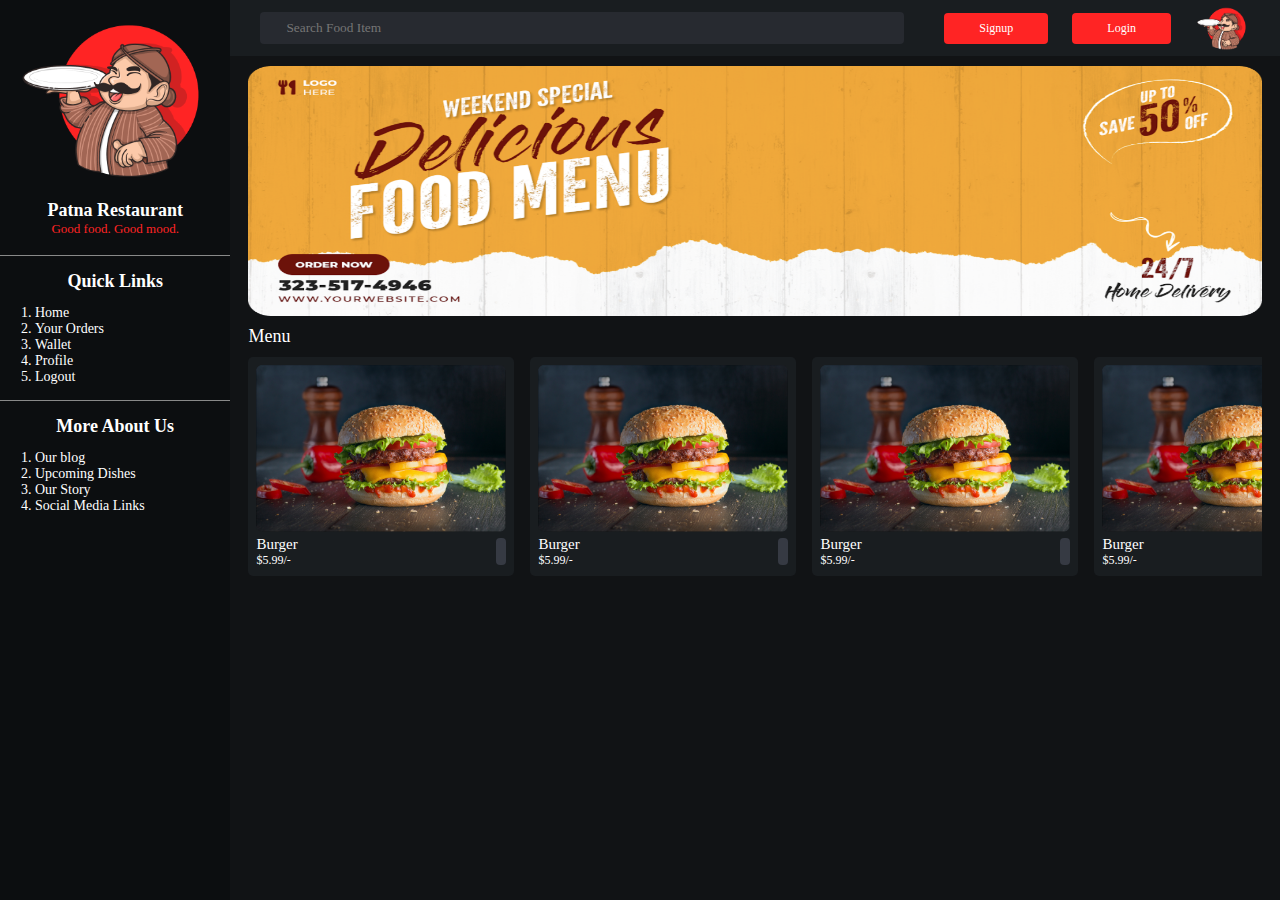
==== index.html @ 6fd9360b "first commit almost done" ====
<!DOCTYPE html>
<html lang="en">
<head>
    <meta charset="UTF-8">
    <meta name="viewport" content="width=device-width, initial-scale=1.0">
    <link rel="stylesheet" href="style.css">
    <link rel="stylesheet" href="https://cdnjs.cloudflare.com/ajax/libs/font-awesome/6.4.2/css/all.min.css" integrity="sha512-z3gLpd7yknf1YoNbCzqRKc4qyor8gaKU1qmn+CShxbuBusANI9QpRohGBreCFkKxLhei6S9CQXFEbbKuqLg0DA==" crossorigin="anonymous" referrerpolicy="no-referrer" />
    <title>Resturent</title>
</head>
<body>

    <div class="container">
        <div class="left-part">
            <div class="top">
                <img src="imgs/logo.png" alt="chef">
                <h2>Patna Restaurant </h2>
                <p>Good food. Good mood.</p>
            </div>
            <div class="middle">
                <h2>Quick Links</h2>
                <ol class="midOl">
                    <a href="#"><li>Home</li></a>
                    <a href="#"><li>Your Orders</li></a>
                    <a href="#"><li>Wallet</li></a>
                    <a href="#"><li>Profile</li></a>
                    <a href="#"><li>Logout</li></a>
                </ol>
            </div>
            <div class="bottom">
                <h2>More About Us</h2>     
                <ol id="botOl" class="botOl">
                    <a href="#"><li>Our blog</li></a>
                    <a href="#"><li>Upcoming Dishes</li></a>
                    <a href="#"><li>Our Story</li></a>
                    <a href="#"><li>Social Media Links</li></a>
                </ol>
            </div>
        </div>



        <div class="right-part">
            <nav>
                <div class="search">
                    <i class="fa-solid fa-magnifying-glass"></i>
                    <input type="text" placeholder="Search Food Item">
                </div>

                <div class="btns">
                    <a href="#">Signup</a>
                    <a href="#">Login</a>
                    <img src="imgs/logo.png" alt="">
                </div>
            </nav>

            <div class="mainHolder">
                <div class="banner">
                    <!-- <img src="imgs/banner.png" alt=""> -->
                </div>

                <div class="menu">
                    <a href="menu.html">Menu</a>
                </div>
                

                <div class="scrollCards">
                    <div class="cardsContainer">
                        <img src="imgs/burger.png" alt="">
                        <div>
                            <div class="price">
                                <h3>Burger</h3>
                                <p>$5.99/-</p>
                            </div>
                            <div class="addCart">
                                <i class="fa-solid fa-plus"></i>
                            </div>
                        </div>       
                    </div>
                    <div class="cardsContainer">
                        <img src="imgs/burger.png" alt="">
                        <div>
                            <div class="price">
                                <h3>Burger</h3>
                                <p>$5.99/-</p>
                            </div>
                            <div class="addCart">
                                <i class="fa-solid fa-plus"></i>
                            </div>
                        </div>       
                    </div>
                    <div class="cardsContainer">
                        <img src="imgs/burger.png" alt="">
                        <div>
                            <div class="price">
                                <h3>Burger</h3>
                                <p>$5.99/-</p>
                            </div>
                            <div class="addCart">
                                <i class="fa-solid fa-plus"></i>
                            </div>
                        </div>       
                    </div>
                    <div class="cardsContainer">
                        <img src="imgs/burger.png" alt="">
                        <div>
                            <div class="price">
                                <h3>Burger</h3>
                                <p>$5.99/-</p>
                            </div>
                            <div class="addCart">
                                <i class="fa-solid fa-plus"></i>
                            </div>
                        </div>       
                    </div>
                    <div class="cardsContainer">
                        <img src="imgs/burger.png" alt="">
                        <div>
                            <div class="price">
                                <h3>Burger</h3>
                                <p>$5.99/-</p>
                            </div>
                            <div class="addCart">
                                <i class="fa-solid fa-plus"></i>
                            </div>
                        </div>       
                    </div>
                    <div class="cardsContainer">
                        <img src="imgs/burger.png" alt="">
                        <div>
                            <div class="price">
                                <h3>Burger</h3>
                                <p>$5.99/-</p>
                            </div>
                            <div class="addCart">
                                <i class="fa-solid fa-plus"></i>
                            </div>
                        </div>       
                    </div>
                </div>
            </div>       
        </div>
    </div>


    
    


    

    



    <script src="script.js"></script>
</body>
</html>
---- style.css ----
*{
    margin: 0;
    padding: 0;
    box-sizing: border-box;
    font-family: poppins;
    
    
}
h2, h3, h4, ol>a{
    color: #FFFFFF;
    text-decoration: none;
}

.container{
    width: 100vw;
    height: 100vh;
    display: flex;
    

}

.left-part{
    width: 18%;
    background-color: #0C0E10;
   position: relative;
}

.top{
    /* background-color: yellow; */
    display: flex;
    flex-direction: column;
    justify-content: center;
    align-items: center;
    padding-bottom: 18px;
    border-bottom: 1px solid #898989;
}
.top>img{
    width: 200px;
}
.top>h2, .middle>h2, .bottom>h2{
    font-size: 18px;
    font-weight: 600;
}
.top>p{
    font-size: 13px;
    color: #FF2424;
}

ol>a{
    font-size: 14px;
}

.middle, .bottom{
    /* background-color: rebeccapurple; */
    padding: 1px 0;
    border-bottom: 1px solid #898989;
    padding: 15px 0;
}

.middle>h2, .bottom>h2{
    width: 100%;
    display: flex;
    justify-content: center;
}
.midOl, .botOl{
    margin-top: 13px;
    margin-left: 35px;
}
.bottom{
    border-bottom: none;
}



.right-part{
    height: 100vh;
    display: flex;
    flex-direction: column;
    width: 82%;
    background-color:#111315;
}
nav{
    padding: 0 30px;
    display: flex;
    justify-content: space-between;
    align-items: center;
    width: 100%;
    height: 60px;
    background-color: #191D20;
}

.search{
    display: flex;
    align-items: center;
    gap: 1rem;
    width: 65%;
    background-color: #272A30;
    border-radius: 4px;
    padding: 8px 10px;
    /* padding-right: 400px; */
    
}
.fa-magnifying-glass{
    color: #878787;
}
.search>input{
    padding-right:450px;
    background-color: #272A30;
    border: none;
    color: white;
}
.btns{
    display: flex;
    align-items: center;
    gap:1.5rem;
}
.btns > img{
    width: 55px;
    height: 55px;
}

.btns>a{
    text-decoration: none;
    color: #FFFFFF;
    font-size: 12px;
    padding: 8px 35px ;
    background-color: #FF2424;
    border-radius: 4px;
    transition: all 0.3s ease-in-out;
}
.btns>a:hover{
    background-color: #dc0101;
}


.mainHolder{
    width: 100%;
    /* background-color: blueviolet; */
    height: 100%;
    padding: 0 18px;
}
.banner{
    margin: 10px 0;
    width: 100%;
    height: 250px;
    /* background-color: yellow; */
    /* background-color: #FF2424; */
    background-image: url(imgs/banner.png);
    /* background-size: cover; */
    background-repeat: no-repeat;
    /* background-size: 100% auto; */
    background-position: center;
    background-size: 100% 100%;
    
}

.menu{
    margin-bottom: 10px;
}
.menu>a{
    font-size: 18px;
    font-weight: 500;
    color: #FFFFFF;
    text-decoration: none;
    transition: all 0.3s ease-in-out;
}
.menu>a:hover{
    text-decoration: underline ;
}

.scrollCards{
    /* background-color: red; */  
    display: flex;
    gap: 1rem;  
    align-items: center;
    overflow-x: scroll;
}
.scrollCards::-webkit-scrollbar {
    display: none; /* Adjust as needed */
  }

.cardsContainer{
    /* margin-right: 1rem; */
    height: auto;
    padding: 8px;
    background-color: #191D20;
    border-radius: 5px;
    transition: all 0.3s ease-in-out;
}
.cardsContainer:hover{
    background-color: #242628;
    cursor: pointer;
}
.cardsContainer>div{
    width: 100%;
    display: flex;
    justify-content: space-between;
    align-items: center;
}
.cardsContainer>img{
    width: 250px;
}
.price>h3{
    font-size: 15px;
    font-weight: 500;
}
.price>p{
    color: white;
    font-size: 12px;
}
.fa-plus{
    color: #878787;
    padding: 5px;
    background-color: #363A43;
    border-radius: 4px;
    transition: all 0.3s ease-in-out;
}
.fa-plus:hover{
    background-color: #17191e;
}
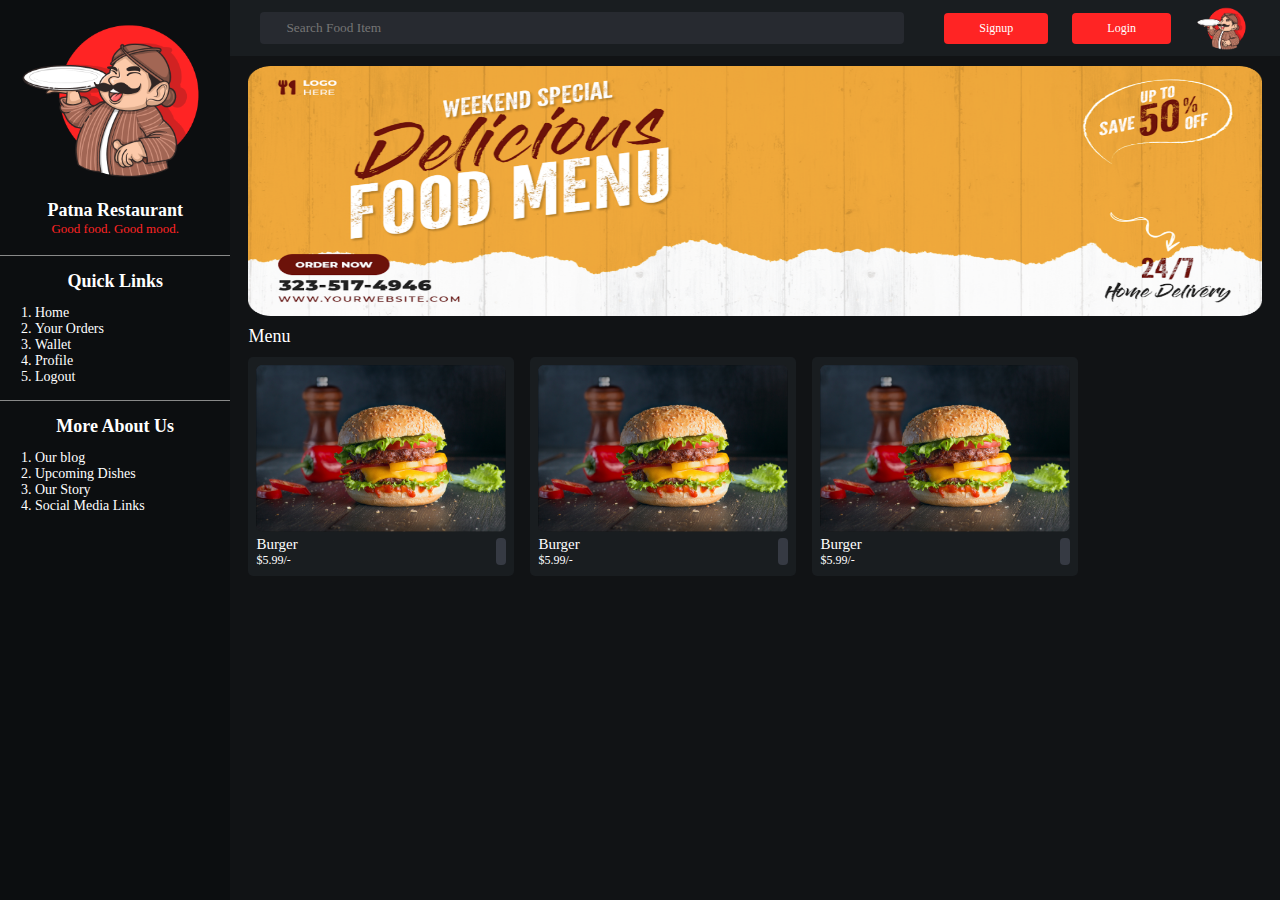
==== commit e5abb1c0: "changes" ====
--- a/index.html
+++ b/index.html
@@ -64,42 +64,9 @@
                 
 
                 <div class="scrollCards">
-                    <div class="cardsContainer">
-                        <img src="imgs/burger.png" alt="">
-                        <div>
-                            <div class="price">
-                                <h3>Burger</h3>
-                                <p>$5.99/-</p>
-                            </div>
-                            <div class="addCart">
-                                <i class="fa-solid fa-plus"></i>
-                            </div>
-                        </div>       
-                    </div>
-                    <div class="cardsContainer">
-                        <img src="imgs/burger.png" alt="">
-                        <div>
-                            <div class="price">
-                                <h3>Burger</h3>
-                                <p>$5.99/-</p>
-                            </div>
-                            <div class="addCart">
-                                <i class="fa-solid fa-plus"></i>
-                            </div>
-                        </div>       
-                    </div>
-                    <div class="cardsContainer">
-                        <img src="imgs/burger.png" alt="">
-                        <div>
-                            <div class="price">
-                                <h3>Burger</h3>
-                                <p>$5.99/-</p>
-                            </div>
-                            <div class="addCart">
-                                <i class="fa-solid fa-plus"></i>
-                            </div>
-                        </div>       
-                    </div>
+                    
+                   
+                   
                     <div class="cardsContainer">
                         <img src="imgs/burger.png" alt="">
                         <div>
--- a/style.css
+++ b/style.css
@@ -109,7 +109,7 @@
     color: #878787;
 }
 .search>input{
-    padding-right:450px;
+    padding-right:50px;
     background-color: #272A30;
     border: none;
     color: white;
@@ -143,6 +143,7 @@
     /* background-color: blueviolet; */
     height: 100%;
     padding: 0 18px;
+    overflow-y: scroll;
 }
 .banner{
     margin: 10px 0;
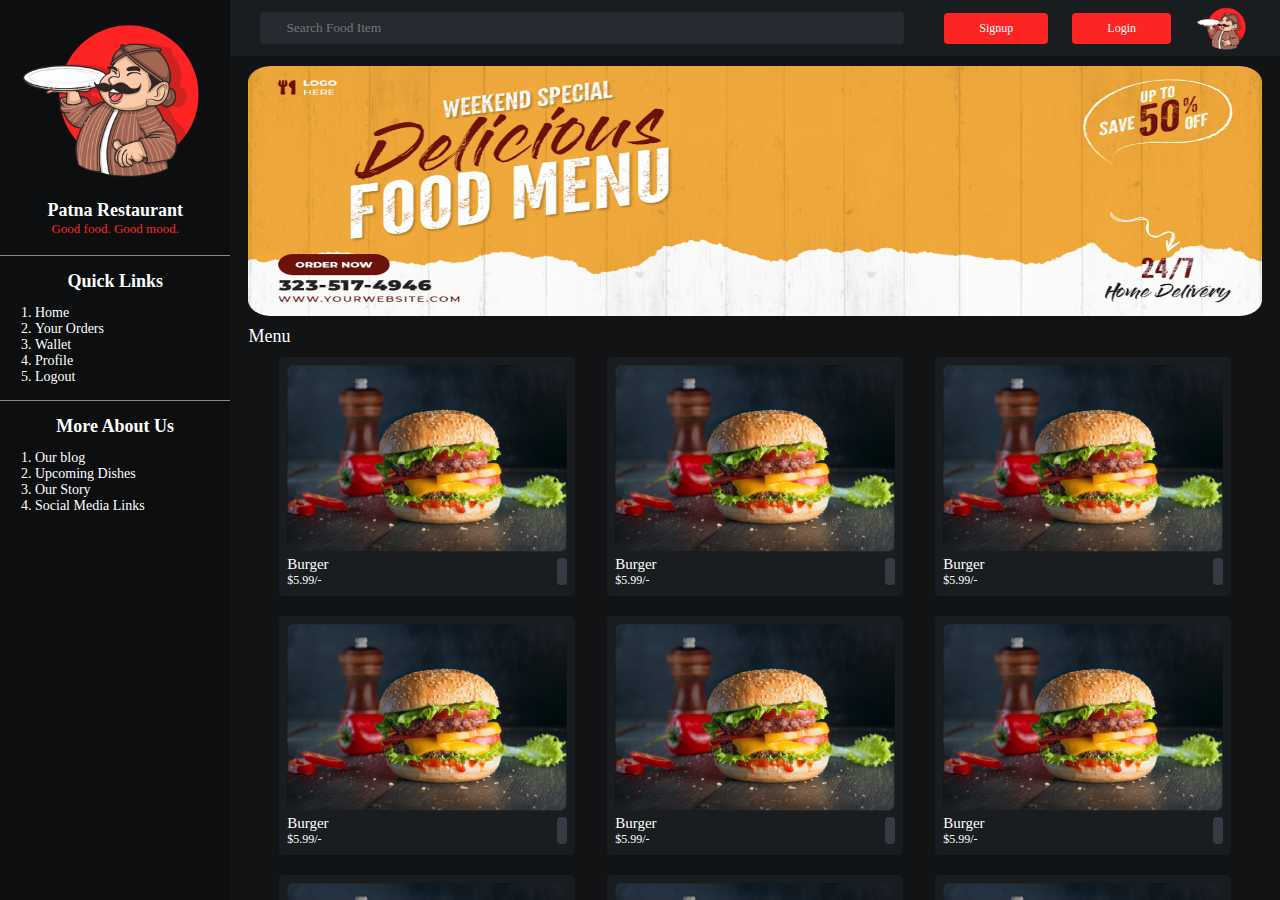
==== commit fdf9fb00: "menu section fixed" ====
--- a/index.html
+++ b/index.html
@@ -1,124 +1,207 @@
 <!DOCTYPE html>
 <html lang="en">
-<head>
-    <meta charset="UTF-8">
-    <meta name="viewport" content="width=device-width, initial-scale=1.0">
-    <link rel="stylesheet" href="style.css">
-    <link rel="stylesheet" href="https://cdnjs.cloudflare.com/ajax/libs/font-awesome/6.4.2/css/all.min.css" integrity="sha512-z3gLpd7yknf1YoNbCzqRKc4qyor8gaKU1qmn+CShxbuBusANI9QpRohGBreCFkKxLhei6S9CQXFEbbKuqLg0DA==" crossorigin="anonymous" referrerpolicy="no-referrer" />
+  <head>
+    <meta charset="UTF-8" />
+    <meta name="viewport" content="width=device-width, initial-scale=1.0" />
+    <link rel="stylesheet" href="style.css" />
+    <link
+      rel="stylesheet"
+      href="https://cdnjs.cloudflare.com/ajax/libs/font-awesome/6.4.2/css/all.min.css"
+      integrity="sha512-z3gLpd7yknf1YoNbCzqRKc4qyor8gaKU1qmn+CShxbuBusANI9QpRohGBreCFkKxLhei6S9CQXFEbbKuqLg0DA=="
+      crossorigin="anonymous"
+      referrerpolicy="no-referrer"
+    />
     <title>Resturent</title>
-</head>
-<body>
-
+  </head>
+
+  <body>
     <div class="container">
-        <div class="left-part">
-            <div class="top">
-                <img src="imgs/logo.png" alt="chef">
-                <h2>Patna Restaurant </h2>
-                <p>Good food. Good mood.</p>
-            </div>
-            <div class="middle">
-                <h2>Quick Links</h2>
-                <ol class="midOl">
-                    <a href="#"><li>Home</li></a>
-                    <a href="#"><li>Your Orders</li></a>
-                    <a href="#"><li>Wallet</li></a>
-                    <a href="#"><li>Profile</li></a>
-                    <a href="#"><li>Logout</li></a>
-                </ol>
-            </div>
-            <div class="bottom">
-                <h2>More About Us</h2>     
-                <ol id="botOl" class="botOl">
-                    <a href="#"><li>Our blog</li></a>
-                    <a href="#"><li>Upcoming Dishes</li></a>
-                    <a href="#"><li>Our Story</li></a>
-                    <a href="#"><li>Social Media Links</li></a>
-                </ol>
-            </div>
-        </div>
-
-
-
-        <div class="right-part">
-            <nav>
-                <div class="search">
-                    <i class="fa-solid fa-magnifying-glass"></i>
-                    <input type="text" placeholder="Search Food Item">
-                </div>
-
-                <div class="btns">
-                    <a href="#">Signup</a>
-                    <a href="#">Login</a>
-                    <img src="imgs/logo.png" alt="">
-                </div>
-            </nav>
-
-            <div class="mainHolder">
-                <div class="banner">
-                    <!-- <img src="imgs/banner.png" alt=""> -->
-                </div>
-
-                <div class="menu">
-                    <a href="menu.html">Menu</a>
-                </div>
-                
-
-                <div class="scrollCards">
-                    
-                   
-                   
-                    <div class="cardsContainer">
-                        <img src="imgs/burger.png" alt="">
-                        <div>
-                            <div class="price">
-                                <h3>Burger</h3>
-                                <p>$5.99/-</p>
-                            </div>
-                            <div class="addCart">
-                                <i class="fa-solid fa-plus"></i>
-                            </div>
-                        </div>       
-                    </div>
-                    <div class="cardsContainer">
-                        <img src="imgs/burger.png" alt="">
-                        <div>
-                            <div class="price">
-                                <h3>Burger</h3>
-                                <p>$5.99/-</p>
-                            </div>
-                            <div class="addCart">
-                                <i class="fa-solid fa-plus"></i>
-                            </div>
-                        </div>       
-                    </div>
-                    <div class="cardsContainer">
-                        <img src="imgs/burger.png" alt="">
-                        <div>
-                            <div class="price">
-                                <h3>Burger</h3>
-                                <p>$5.99/-</p>
-                            </div>
-                            <div class="addCart">
-                                <i class="fa-solid fa-plus"></i>
-                            </div>
-                        </div>       
-                    </div>
-                </div>
-            </div>       
-        </div>
+      <div class="left-part">
+        <div class="top">
+          <img src="imgs/logo.png" alt="chef" />
+          <h2>Patna Restaurant</h2>
+          <p>Good food. Good mood.</p>
+        </div>
+        <div class="middle">
+          <h2>Quick Links</h2>
+          <ol class="midOl">
+            <a href="#">
+              <li>Home</li>
+            </a>
+            <a href="#">
+              <li>Your Orders</li>
+            </a>
+            <a href="#">
+              <li>Wallet</li>
+            </a>
+            <a href="#">
+              <li>Profile</li>
+            </a>
+            <a href="#">
+              <li>Logout</li>
+            </a>
+          </ol>
+        </div>
+        <div class="bottom">
+          <h2>More About Us</h2>
+          <ol id="botOl" class="botOl">
+            <a href="#">
+              <li>Our blog</li>
+            </a>
+            <a href="#">
+              <li>Upcoming Dishes</li>
+            </a>
+            <a href="#">
+              <li>Our Story</li>
+            </a>
+            <a href="#">
+              <li>Social Media Links</li>
+            </a>
+          </ol>
+        </div>
+      </div>
+
+      <div class="right-part">
+        <nav>
+          <div class="search">
+            <i class="fa-solid fa-magnifying-glass"></i>
+            <input type="text" placeholder="Search Food Item" />
+          </div>
+
+          <div class="btns">
+            <a href="#">Signup</a>
+            <a href="#">Login</a>
+            <img src="imgs/logo.png" alt="" />
+          </div>
+        </nav>
+
+        <div class="mainHolder">
+          <div class="banner">
+            <!-- <img src="imgs/banner.png" alt=""> -->
+          </div>
+
+          <div class="menu">
+            <a href="menu.html">Menu</a>
+          </div>
+
+          <div class="scrollCards">
+            <div class="cardsContainer">
+              <img src="imgs/burger.png" alt="" />
+              <div>
+                <div class="price">
+                  <h3>Burger</h3>
+                  <p>$5.99/-</p>
+                </div>
+                <div class="addCart">
+                  <i class="fa-solid fa-plus"></i>
+                </div>
+              </div>
+            </div>
+            <div class="cardsContainer">
+              <img src="imgs/burger.png" alt="" />
+              <div>
+                <div class="price">
+                  <h3>Burger</h3>
+                  <p>$5.99/-</p>
+                </div>
+                <div class="addCart">
+                  <i class="fa-solid fa-plus"></i>
+                </div>
+              </div>
+            </div>
+            <div class="cardsContainer">
+              <img src="imgs/burger.png" alt="" />
+              <div>
+                <div class="price">
+                  <h3>Burger</h3>
+                  <p>$5.99/-</p>
+                </div>
+                <div class="addCart">
+                  <i class="fa-solid fa-plus"></i>
+                </div>
+              </div>
+            </div>
+          </div>
+          <div class="scrollCards">
+            <div class="cardsContainer">
+              <img src="imgs/burger.png" alt="" />
+              <div>
+                <div class="price">
+                  <h3>Burger</h3>
+                  <p>$5.99/-</p>
+                </div>
+                <div class="addCart">
+                  <i class="fa-solid fa-plus"></i>
+                </div>
+              </div>
+            </div>
+            <div class="cardsContainer">
+              <img src="imgs/burger.png" alt="" />
+              <div>
+                <div class="price">
+                  <h3>Burger</h3>
+                  <p>$5.99/-</p>
+                </div>
+                <div class="addCart">
+                  <i class="fa-solid fa-plus"></i>
+                </div>
+              </div>
+            </div>
+            <div class="cardsContainer">
+              <img src="imgs/burger.png" alt="" />
+              <div>
+                <div class="price">
+                  <h3>Burger</h3>
+                  <p>$5.99/-</p>
+                </div>
+                <div class="addCart">
+                  <i class="fa-solid fa-plus"></i>
+                </div>
+              </div>
+            </div>
+          </div>
+          <div class="scrollCards">
+            <div class="cardsContainer">
+              <img src="imgs/burger.png" alt="" />
+              <div>
+                <div class="price">
+                  <h3>Burger</h3>
+                  <p>$5.99/-</p>
+                </div>
+                <div class="addCart">
+                  <i class="fa-solid fa-plus"></i>
+                </div>
+              </div>
+            </div>
+            <div class="cardsContainer">
+              <img src="imgs/burger.png" alt="" />
+              <div>
+                <div class="price">
+                  <h3>Burger</h3>
+                  <p>$5.99/-</p>
+                </div>
+                <div class="addCart">
+                  <i class="fa-solid fa-plus"></i>
+                </div>
+              </div>
+            </div>
+            <div class="cardsContainer">
+              <img src="imgs/burger.png" alt="" />
+              <div>
+                <div class="price">
+                  <h3>Burger</h3>
+                  <p>$5.99/-</p>
+                </div>
+                <div class="addCart">
+                  <i class="fa-solid fa-plus"></i>
+                </div>
+              </div>
+            </div>
+          </div>
+        </div>
+      </div>
     </div>
 
-
-    
-    
-
-
-    
-
-    
-
-
-
     <script src="script.js"></script>
-</body>
-</html>+  </body>
+</html>
--- a/style.css
+++ b/style.css
@@ -179,7 +179,9 @@
     display: flex;
     gap: 1rem;  
     align-items: center;
-    overflow-x: scroll;
+    justify-content: center;
+    gap: 2rem;
+    margin-bottom: 20px;
 }
 .scrollCards::-webkit-scrollbar {
     display: none; /* Adjust as needed */
@@ -204,7 +206,7 @@
     align-items: center;
 }
 .cardsContainer>img{
-    width: 250px;
+    width: 280px;
 }
 .price>h3{
     font-size: 15px;
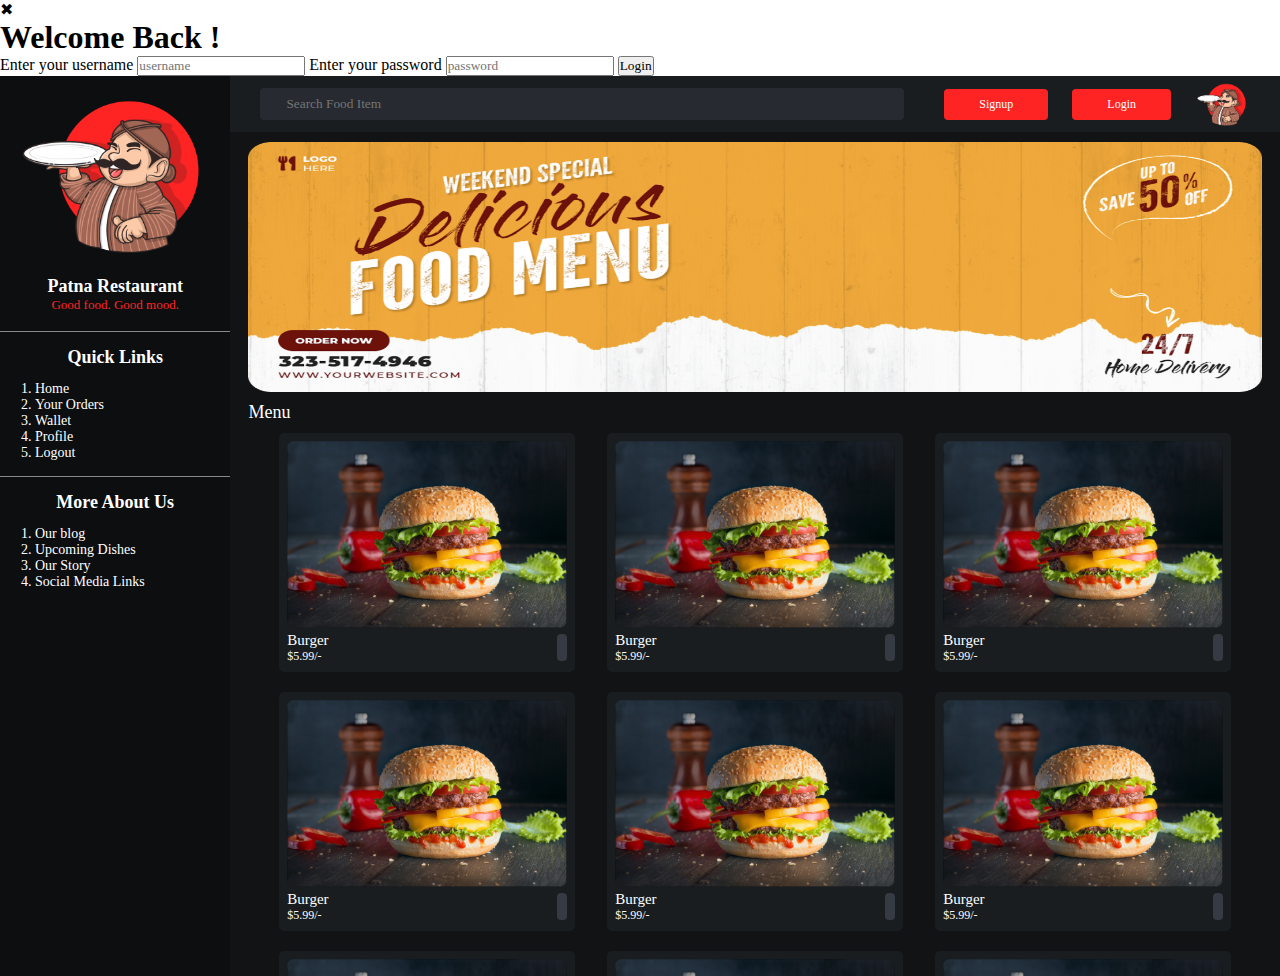
==== commit fa20bbf3: "added js file" ====
--- a/index.html
+++ b/index.html
@@ -15,6 +15,28 @@
   </head>
 
   <body>
+
+
+     <!-- login Form -->
+     <div class="formContainer">
+        <span class="xmark">&#10006;</span>
+        <h1>Welcome Back !</h1>
+        <div class="form">
+            <form>
+                <label for="username">Enter your username</label>
+                <input type="text" id="username" name="username" placeholder="username" required>
+                <label for="password">Enter your password</label>
+                <input type="password" id="password" name="password" placeholder="password" required>
+                <button class="loginBtn">Login</button>
+            </form>
+        </div>
+    </div>
+
+
+
+
+
+
     <div class="container">
       <div class="left-part">
         <div class="top">
@@ -81,7 +103,7 @@
           </div>
 
           <div class="menu">
-            <a href="menu.html">Menu</a>
+            <a href="#">Menu</a>
           </div>
 
           <div class="scrollCards">
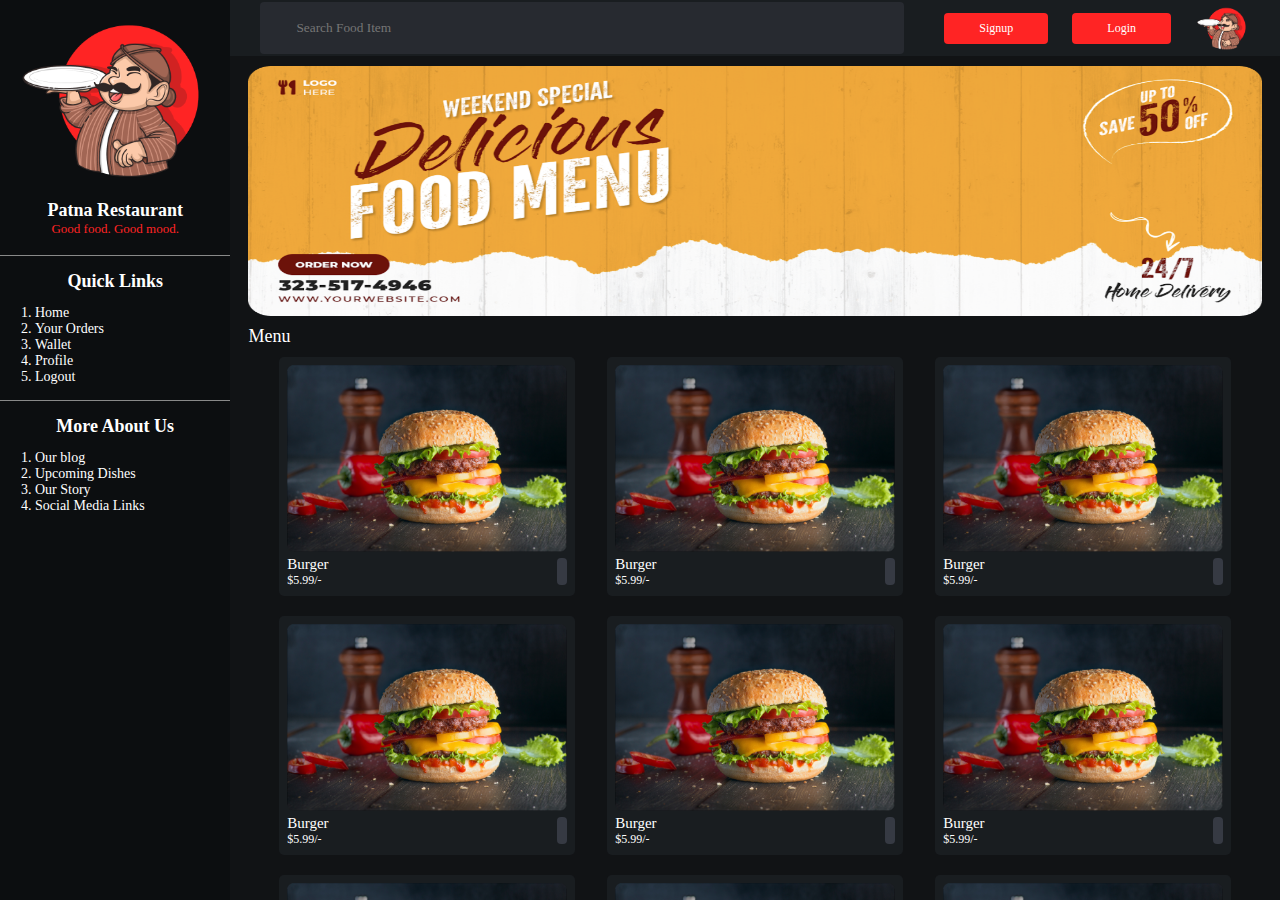
==== commit c13f6065: "added login form" ====
--- a/index.html
+++ b/index.html
@@ -92,7 +92,7 @@
 
           <div class="btns">
             <a href="#">Signup</a>
-            <a href="#">Login</a>
+            <a  class="btn" href="#">Login</a>
             <img src="imgs/logo.png" alt="" />
           </div>
         </nav>
@@ -224,6 +224,8 @@
       </div>
     </div>
 
+    <div id="blurBackground" class="blur-background"></div>
+
     <script src="script.js"></script>
   </body>
 </html>
--- a/style.css
+++ b/style.css
@@ -15,6 +15,88 @@
     color: #FFFFFF;
     text-decoration: none;
 }
+
+
+/* Login Form */
+
+
+
+.formContainer{
+    display: flex;
+    flex-direction: column;
+    align-items: center;
+    background-color: rgb(255, 240, 240);
+    width: 320px;
+    padding: 20px;
+    display: flex;
+    gap: 2rem;
+    transition: top 0.4s linear;
+    border: 1px solid black;
+    border-radius: 3px;
+    position: absolute;
+    top: 2%;
+    left: 50%;
+    transform: translate(-50%, -50%) scale(0.1);
+    transition: all 0.4s;
+    visibility: hidden;
+    z-index: 1001;
+}
+.popupShow{
+    transform: translate(-50%, -50%) scale(1);
+    top: 50%;
+    visibility: visible;
+}
+.xmark{
+    position: absolute;
+    top: 5px;
+    right:6px;
+    background-color: rgb(223, 240, 255);
+    padding: 2px 4px;
+    cursor: pointer;
+    border-radius: 3px;
+    border: 1px solid transparent;
+    transition: all 0.3s ease-in-out;
+    
+}
+.xmark:hover{
+    border: 1px solid rgb(0, 97, 161);
+    outline: none;
+}
+form{
+    display: flex;
+    flex-direction: column;
+    gap: 0.8rem;
+}
+
+input{
+    padding: 10px 100px 10px 10px;
+}
+
+.loginBtn{
+    padding: 10px 20px;
+    border-radius: 4px;
+    border: none;
+    background-color: rgb(0, 97, 161);
+    font-size: 15px;
+    color: white;
+    transition: all 0.3 ease-in-out;
+}
+.loginBtn:hover{
+    cursor: pointer;
+    background-color: rgb(0, 63, 105);
+}
+
+
+
+
+
+
+
+
+
+
+
+
 
 .container{
     width: 100vw;
@@ -229,3 +311,17 @@
 
 
 
+
+
+
+.blur-background {
+    display: none;
+    position: fixed;
+    top: 0;
+    left: 0;
+    width: 100%;
+    height: 100%;
+    backdrop-filter: blur(5px); /* Adjust the blur intensity as needed */
+    z-index: 998;
+    background-color: rgba(0, 0, 0, 0.3); /* Adjust the background color and opacity as needed */
+}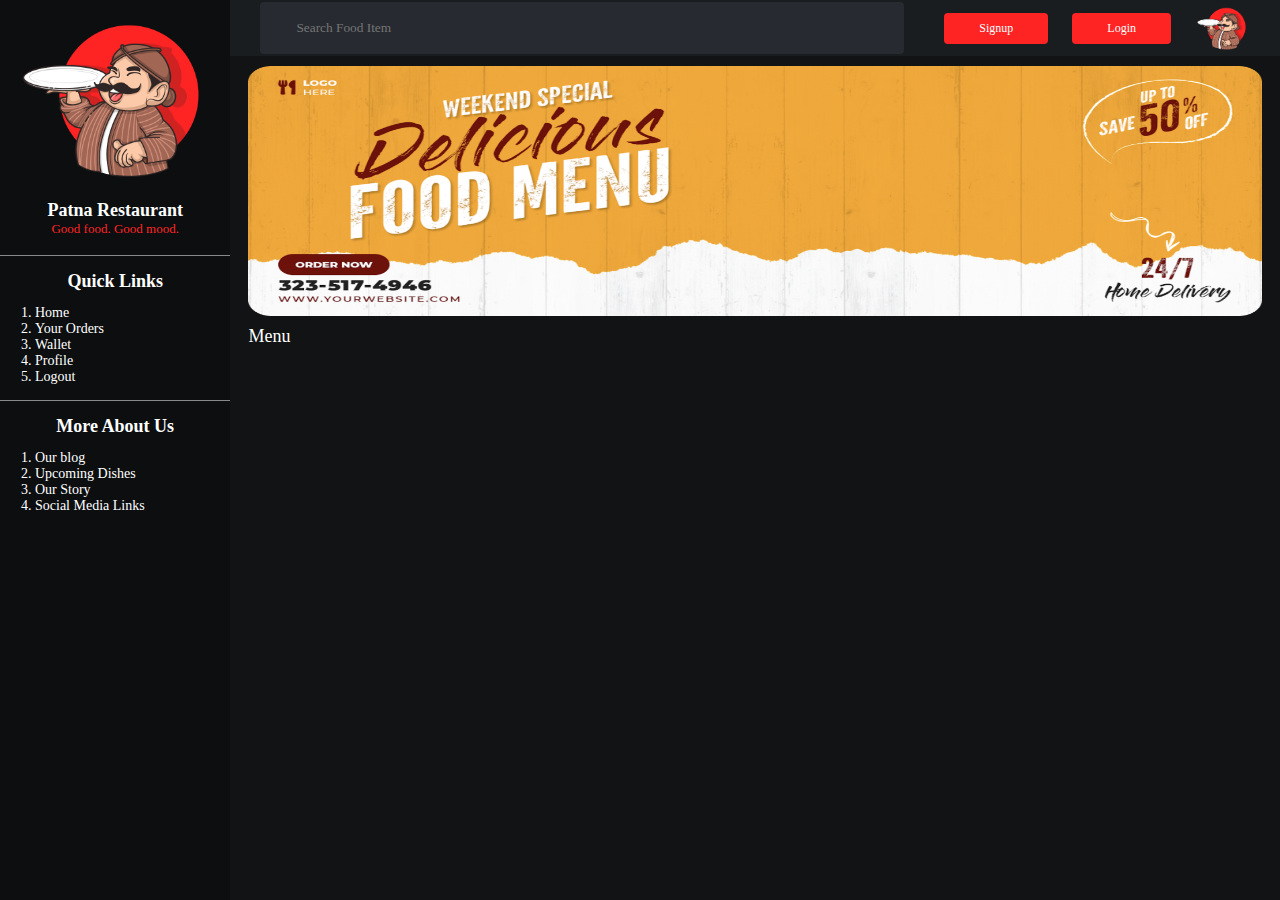
==== commit 4f99f7b8: "added dynamic food items and json" ====
--- a/index.html
+++ b/index.html
@@ -15,27 +15,32 @@
   </head>
 
   <body>
-
-
-     <!-- login Form -->
-     <div class="formContainer">
-        <span class="xmark">&#10006;</span>
-        <h1>Welcome Back !</h1>
-        <div class="form">
-            <form>
-                <label for="username">Enter your username</label>
-                <input type="text" id="username" name="username" placeholder="username" required>
-                <label for="password">Enter your password</label>
-                <input type="password" id="password" name="password" placeholder="password" required>
-                <button class="loginBtn">Login</button>
-            </form>
-        </div>
+    <!-- login Form -->
+    <div class="formContainer">
+      <span class="xmark">&#10006;</span>
+      <h1>Welcome Back !</h1>
+      <div class="form">
+        <form>
+          <label for="username">Enter your username</label>
+          <input
+            type="text"
+            id="username"
+            name="username"
+            placeholder="username"
+            required
+          />
+          <label for="password">Enter your password</label>
+          <input
+            type="password"
+            id="password"
+            name="password"
+            placeholder="password"
+            required
+          />
+          <button class="loginBtn">Login</button>
+        </form>
+      </div>
     </div>
-
-
-
-
-
 
     <div class="container">
       <div class="left-part">
@@ -92,7 +97,7 @@
 
           <div class="btns">
             <a href="#">Signup</a>
-            <a  class="btn" href="#">Login</a>
+            <a class="btn" href="#">Login</a>
             <img src="imgs/logo.png" alt="" />
           </div>
         </nav>
@@ -106,120 +111,24 @@
             <a href="#">Menu</a>
           </div>
 
-          <div class="scrollCards">
-            <div class="cardsContainer">
-              <img src="imgs/burger.png" alt="" />
-              <div>
+          <div class="cardsContainer">   
+            <!-- <div class="cards" id=1>
+              <img src="https://source.unsplash.com/random/1920x1080/?cheeseburger" width="200px" height="100px"
+              alt="food image" />
+              <div class="priceName">
                 <div class="price">
-                  <h3>Burger</h3>
+                  <h3>Cheeseburge</h3>
                   <p>$5.99/-</p>
                 </div>
                 <div class="addCart">
                   <i class="fa-solid fa-plus"></i>
                 </div>
               </div>
-            </div>
-            <div class="cardsContainer">
-              <img src="imgs/burger.png" alt="" />
-              <div>
-                <div class="price">
-                  <h3>Burger</h3>
-                  <p>$5.99/-</p>
-                </div>
-                <div class="addCart">
-                  <i class="fa-solid fa-plus"></i>
-                </div>
-              </div>
-            </div>
-            <div class="cardsContainer">
-              <img src="imgs/burger.png" alt="" />
-              <div>
-                <div class="price">
-                  <h3>Burger</h3>
-                  <p>$5.99/-</p>
-                </div>
-                <div class="addCart">
-                  <i class="fa-solid fa-plus"></i>
-                </div>
-              </div>
-            </div>
+            </div> -->
           </div>
-          <div class="scrollCards">
-            <div class="cardsContainer">
-              <img src="imgs/burger.png" alt="" />
-              <div>
-                <div class="price">
-                  <h3>Burger</h3>
-                  <p>$5.99/-</p>
-                </div>
-                <div class="addCart">
-                  <i class="fa-solid fa-plus"></i>
-                </div>
-              </div>
-            </div>
-            <div class="cardsContainer">
-              <img src="imgs/burger.png" alt="" />
-              <div>
-                <div class="price">
-                  <h3>Burger</h3>
-                  <p>$5.99/-</p>
-                </div>
-                <div class="addCart">
-                  <i class="fa-solid fa-plus"></i>
-                </div>
-              </div>
-            </div>
-            <div class="cardsContainer">
-              <img src="imgs/burger.png" alt="" />
-              <div>
-                <div class="price">
-                  <h3>Burger</h3>
-                  <p>$5.99/-</p>
-                </div>
-                <div class="addCart">
-                  <i class="fa-solid fa-plus"></i>
-                </div>
-              </div>
-            </div>
-          </div>
-          <div class="scrollCards">
-            <div class="cardsContainer">
-              <img src="imgs/burger.png" alt="" />
-              <div>
-                <div class="price">
-                  <h3>Burger</h3>
-                  <p>$5.99/-</p>
-                </div>
-                <div class="addCart">
-                  <i class="fa-solid fa-plus"></i>
-                </div>
-              </div>
-            </div>
-            <div class="cardsContainer">
-              <img src="imgs/burger.png" alt="" />
-              <div>
-                <div class="price">
-                  <h3>Burger</h3>
-                  <p>$5.99/-</p>
-                </div>
-                <div class="addCart">
-                  <i class="fa-solid fa-plus"></i>
-                </div>
-              </div>
-            </div>
-            <div class="cardsContainer">
-              <img src="imgs/burger.png" alt="" />
-              <div>
-                <div class="price">
-                  <h3>Burger</h3>
-                  <p>$5.99/-</p>
-                </div>
-                <div class="addCart">
-                  <i class="fa-solid fa-plus"></i>
-                </div>
-              </div>
-            </div>
-          </div>
+
+         
+         
         </div>
       </div>
     </div>
--- a/style.css
+++ b/style.css
@@ -255,9 +255,8 @@
 .menu>a:hover{
     text-decoration: underline ;
 }
-
+/* 
 .scrollCards{
-    /* background-color: red; */  
     display: flex;
     gap: 1rem;  
     align-items: center;
@@ -266,11 +265,11 @@
     margin-bottom: 20px;
 }
 .scrollCards::-webkit-scrollbar {
-    display: none; /* Adjust as needed */
+    display: none; 
   }
 
 .cardsContainer{
-    /* margin-right: 1rem; */
+  
     height: auto;
     padding: 8px;
     background-color: #191D20;
@@ -286,9 +285,32 @@
     display: flex;
     justify-content: space-between;
     align-items: center;
-}
-.cardsContainer>img{
-    width: 280px;
+} */
+
+.cardsContainer{
+    display: grid;
+    grid-template-columns: repeat(4, 1fr);
+  grid-gap: 15px;
+  justify-content: center;
+  align-items: center;
+}
+
+.cards{
+    background-color: #191D20;
+   
+    padding: 10px;
+    border-radius: 5px;
+}
+.cards>img{
+    width: 100%;
+    height: 180px;
+}
+
+.priceName{
+    width: 100%;
+    display: flex;
+    align-items: center;
+    justify-content: space-between;
 }
 .price>h3{
     font-size: 15px;
